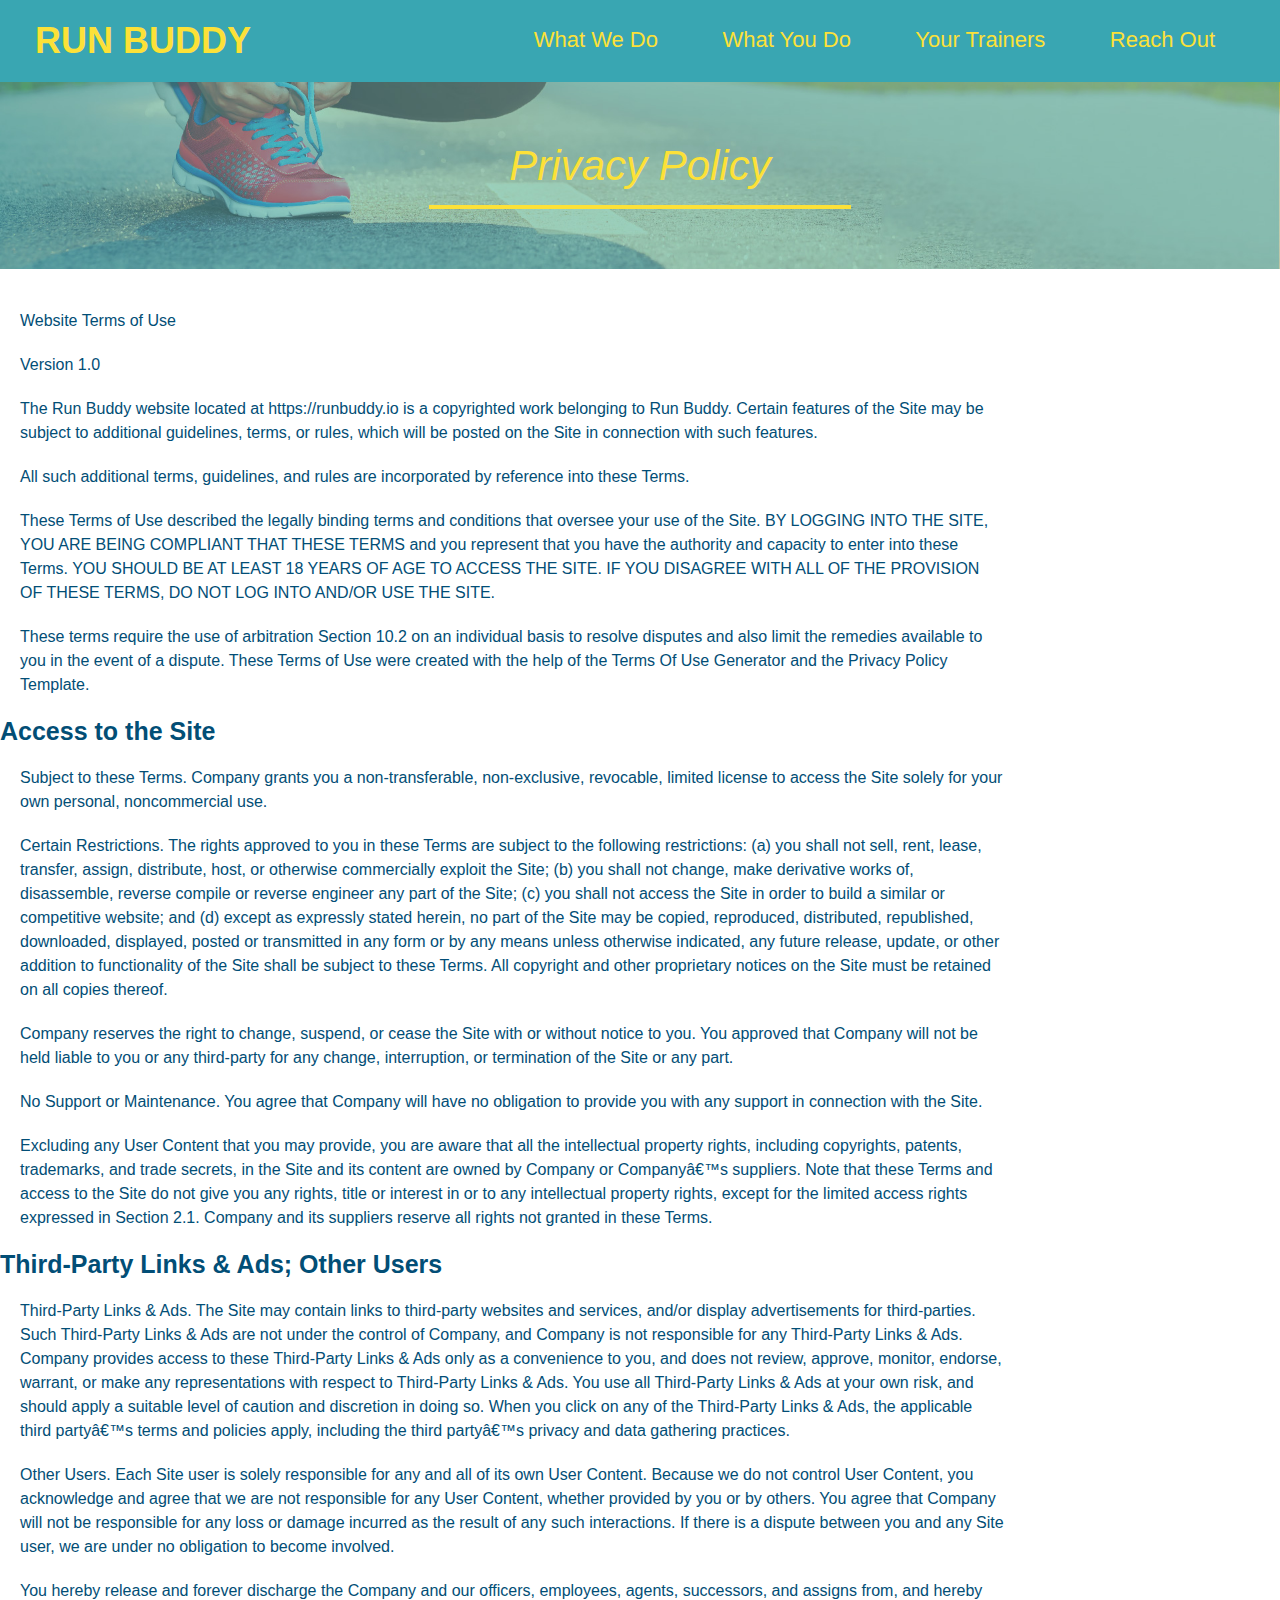
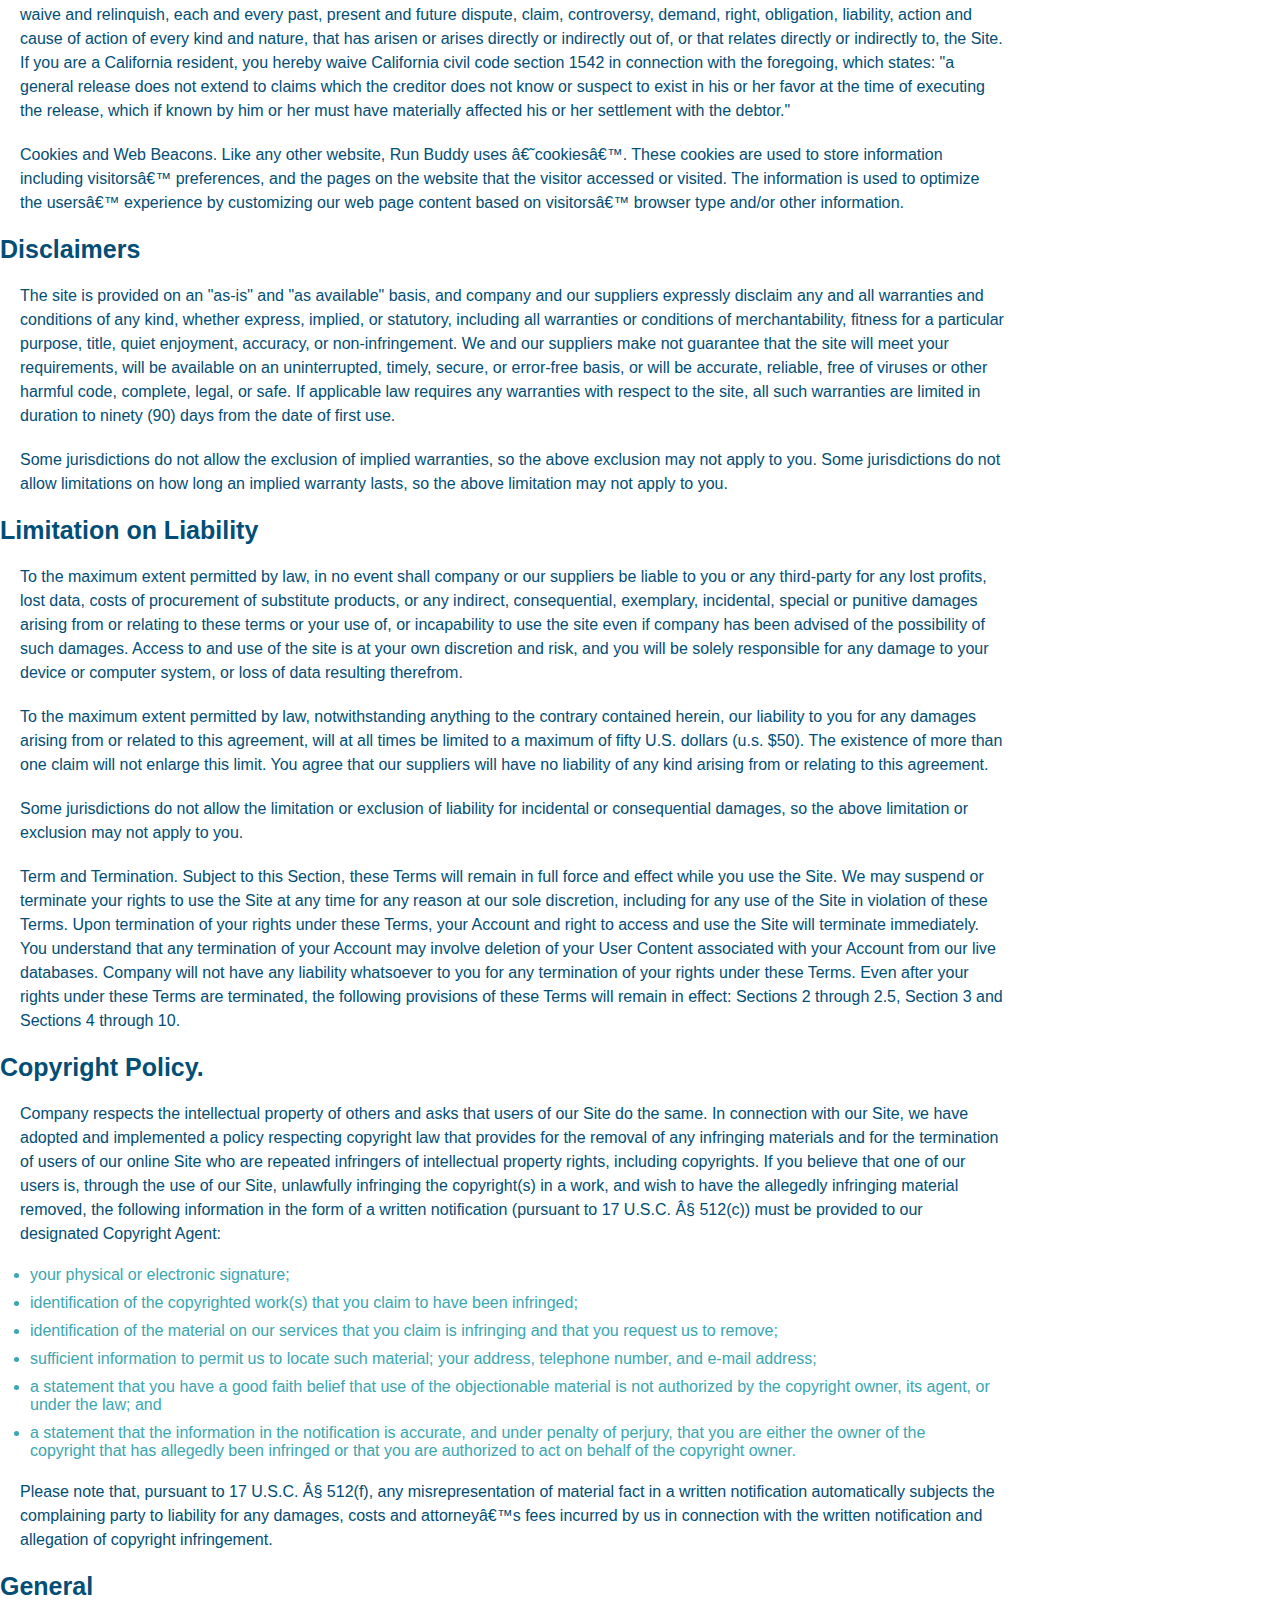
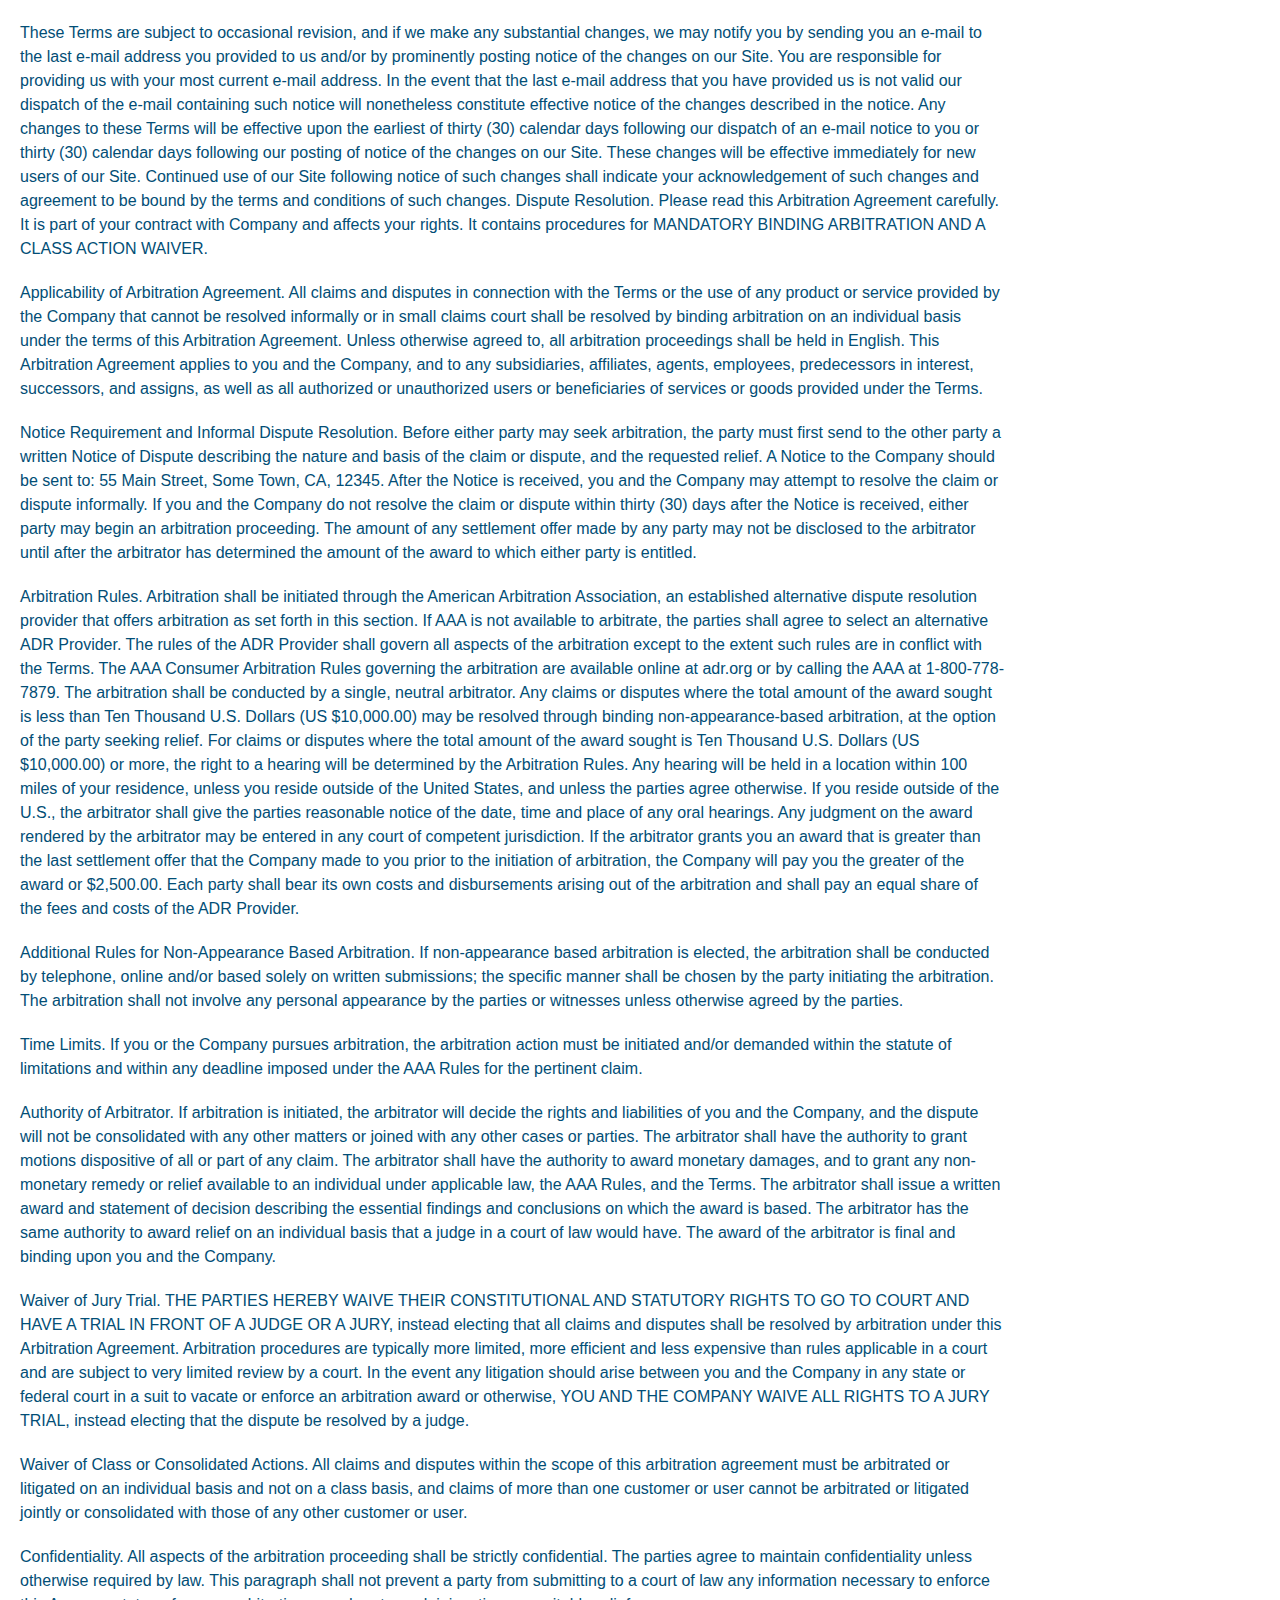
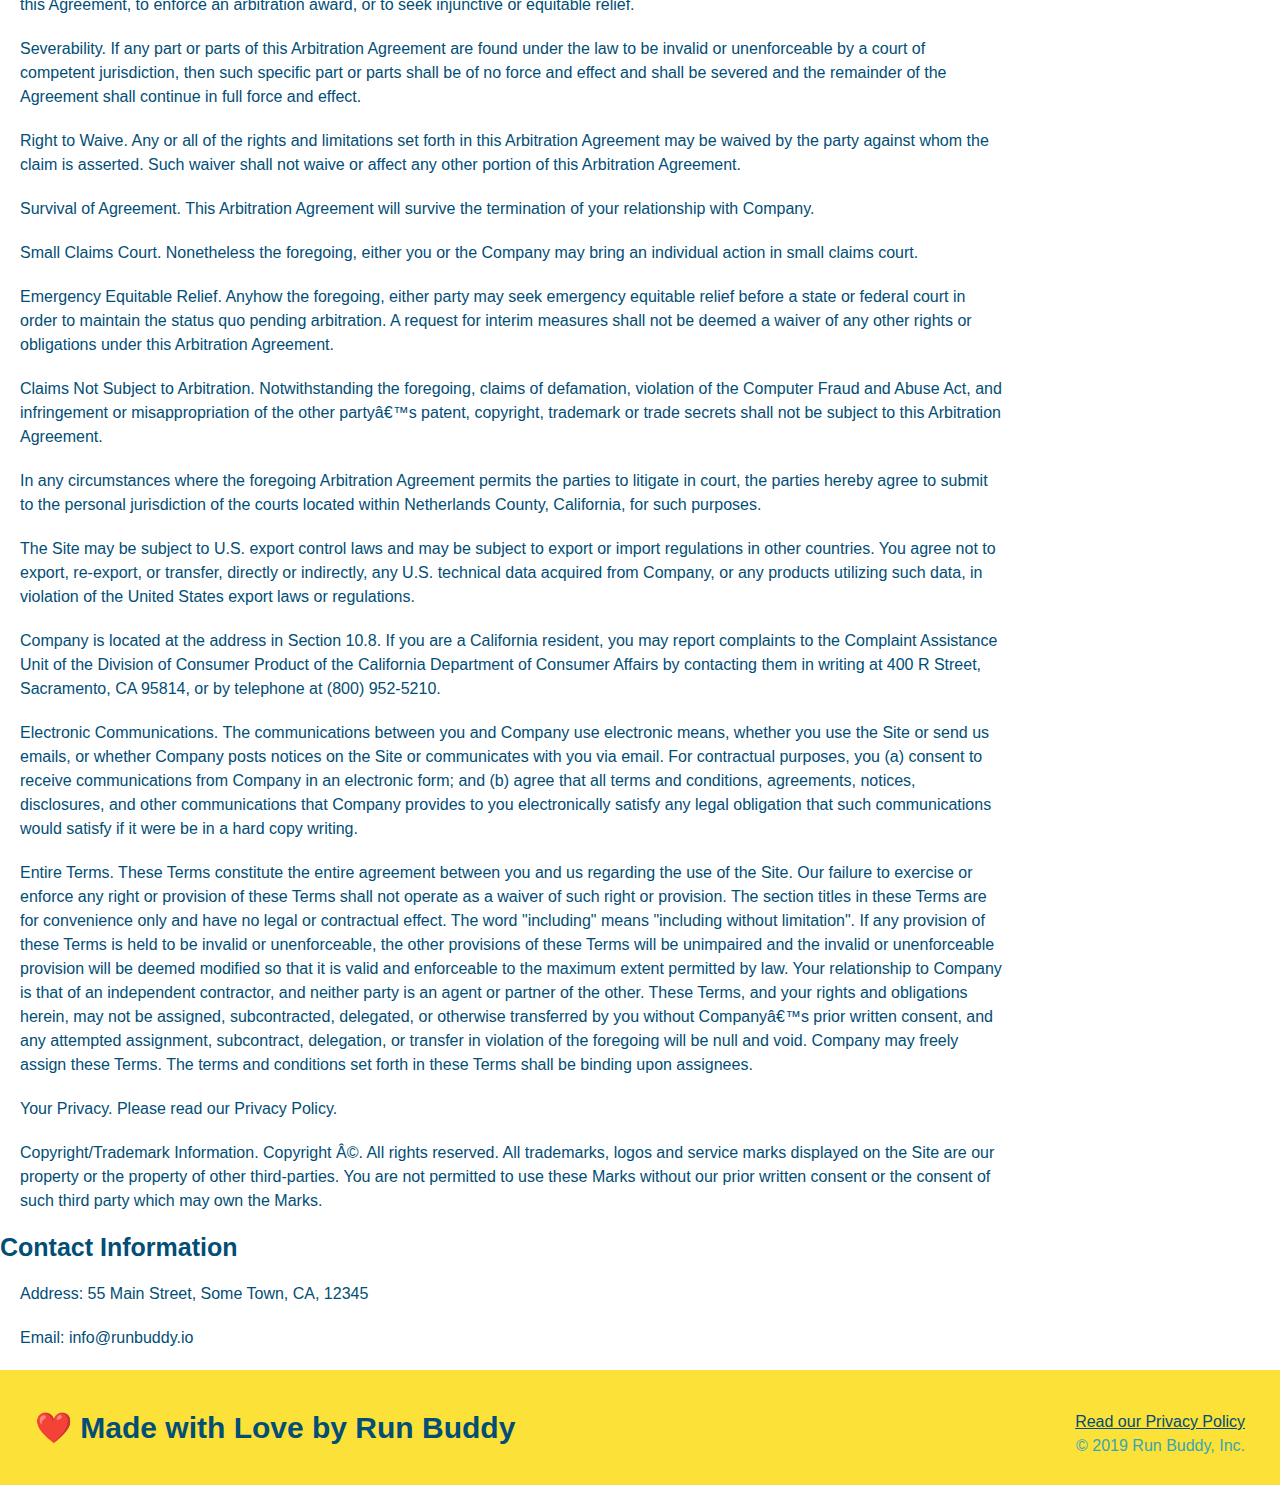
==== privacy-policy.html @ 6bcf32fe "Added Privacy Policy" ====
<!DOCTYPE html>
<html lang="en">
<head>
    <meta charset="UTF-8">
    <link rel="stylesheet" href="assets\style.css" />
    <link rel="stylesheet" href="assets/css/secondary-style.css" />
    <title>Privacy Policy-Run Buddy</title>
</head>
<body>
    <header>
        <h1>
            RUN BUDDY    
        </h1>
        <nav>
            <!-- Unordered List Element -->
            <ul>
                <!-- List Item Element -->
                <li>
                  <!-- Anchor Element -->
                  <a href="./index.html#what-we-do">What We Do</a>
                </li>
                <li>
                  <a href="./index.html#what-you-do">What You Do</a>
                </li>
                <li>
                  <a href="./index.html#your-trainer">Your Trainers</a>
                </li>
                <li>
                  <a href="./index.html#reach-out">Reach Out</a>
                </li>
            </ul>
        </nav>
    </header>
        <section class="hero">
            <h2 class="page-title">
                Privacy Policy
            </h2>
        </section>
        <article class="secondary-content">
            <p>
                Website Terms of Use
              </p>
        
              <p>
                Version 1.0
              </p>
        
              <p>
                The Run Buddy website located at https://runbuddy.io is a copyrighted work belonging to Run Buddy. Certain
                features of the Site may be subject to additional guidelines, terms, or rules, which will be posted on the Site
                in connection with such features.
              </p>
        
              <p>
                All such additional terms, guidelines, and rules are incorporated by reference into these Terms.
              </p>
        
              <p>
                These Terms of Use described the legally binding terms and conditions that oversee your use of the Site. BY
                LOGGING INTO THE SITE, YOU ARE BEING COMPLIANT THAT THESE TERMS and you represent that you have the authority
                and capacity to enter into these Terms. YOU SHOULD BE AT LEAST 18 YEARS OF AGE TO ACCESS THE SITE. IF YOU
                DISAGREE WITH ALL OF THE PROVISION OF THESE TERMS, DO NOT LOG INTO AND/OR USE THE SITE.
              </p>
        
              <p>
                These terms require the use of arbitration Section 10.2 on an individual basis to resolve disputes and also
                limit the remedies available to you in the event of a dispute. These Terms of Use were created with the help of
                the Terms Of Use Generator and the Privacy Policy Template.
              </p>
        
              <h3>
                Access to the Site
              </h3>
        
              <p>
                Subject to these Terms. Company grants you a non-transferable, non-exclusive, revocable, limited license to
                access the Site solely for your own personal, noncommercial use.
              </p>
        
              <p>
                Certain Restrictions. The rights approved to you in these Terms are subject to the following restrictions: (a)
                you shall not sell, rent, lease, transfer, assign, distribute, host, or otherwise commercially exploit the Site;
                (b) you shall not change, make derivative works of, disassemble, reverse compile or reverse engineer any part of
                the Site; (c) you shall not access the Site in order to build a similar or competitive website; and (d) except
                as expressly stated herein, no part of the Site may be copied, reproduced, distributed, republished, downloaded,
                displayed, posted or transmitted in any form or by any means unless otherwise indicated, any future release,
                update, or other addition to functionality of the Site shall be subject to these Terms. All copyright and other
                proprietary notices on the Site must be retained on all copies thereof.
              </p>
        
              <p>
                Company reserves the right to change, suspend, or cease the Site with or without notice to you. You approved
                that Company will not be held liable to you or any third-party for any change, interruption, or termination of
                the Site or any part.
              </p>
        
              <p>
                No Support or Maintenance. You agree that Company will have no obligation to provide you with any support in
                connection with the Site.
              </p>
        
              <p>
                Excluding any User Content that you may provide, you are aware that all the intellectual property rights,
                including copyrights, patents, trademarks, and trade secrets, in the Site and its content are owned by Company
                or Companyâ€™s suppliers. Note that these Terms and access to the Site do not give you any rights, title or
                interest in or to any intellectual property rights, except for the limited access rights expressed in Section
                2.1. Company and its suppliers reserve all rights not granted in these Terms.
              </p>
        
              <h3>
                Third-Party Links & Ads; Other Users
              </h3>
        
              <p>
                Third-Party Links & Ads. The Site may contain links to third-party websites and services, and/or display
                advertisements for third-parties. Such Third-Party Links & Ads are not under the control of Company, and Company
                is not responsible for any Third-Party Links & Ads. Company provides access to these Third-Party Links & Ads
                only as a convenience to you, and does not review, approve, monitor, endorse, warrant, or make any
                representations with respect to Third-Party Links & Ads. You use all Third-Party Links & Ads at your own risk,
                and should apply a suitable level of caution and discretion in doing so. When you click on any of the
                Third-Party Links & Ads, the applicable third partyâ€™s terms and policies apply, including the third partyâ€™s
                privacy and data gathering practices.
              </p>
        
              <p>
                Other Users. Each Site user is solely responsible for any and all of its own User Content. Because we do not
                control User Content, you acknowledge and agree that we are not responsible for any User Content, whether
                provided by you or by others. You agree that Company will not be responsible for any loss or damage incurred as
                the result of any such interactions. If there is a dispute between you and any Site user, we are under no
                obligation to become involved.
              </p>
        
              <p>
                You hereby release and forever discharge the Company and our officers, employees, agents, successors, and
                assigns from, and hereby waive and relinquish, each and every past, present and future dispute, claim,
                controversy, demand, right, obligation, liability, action and cause of action of every kind and nature, that has
                arisen or arises directly or indirectly out of, or that relates directly or indirectly to, the Site. If you are
                a California resident, you hereby waive California civil code section 1542 in connection with the foregoing,
                which states: "a general release does not extend to claims which the creditor does not know or suspect to exist
                in his or her favor at the time of executing the release, which if known by him or her must have materially
                affected his or her settlement with the debtor."
              </p>
        
              <p>
                Cookies and Web Beacons. Like any other website, Run Buddy uses â€˜cookiesâ€™. These cookies are used to store
                information including visitorsâ€™ preferences, and the pages on the website that the visitor accessed or visited.
                The information is used to optimize the usersâ€™ experience by customizing our web page content based on visitorsâ€™
                browser type and/or other information.
              </p>
        
              <h3>
                Disclaimers
              </h3>
        
              <p>
                The site is provided on an "as-is" and "as available" basis, and company and our suppliers expressly disclaim
                any and all warranties and conditions of any kind, whether express, implied, or statutory, including all
                warranties or conditions of merchantability, fitness for a particular purpose, title, quiet enjoyment, accuracy,
                or non-infringement. We and our suppliers make not guarantee that the site will meet your requirements, will be
                available on an uninterrupted, timely, secure, or error-free basis, or will be accurate, reliable, free of
                viruses or other harmful code, complete, legal, or safe. If applicable law requires any warranties with respect
                to the site, all such warranties are limited in duration to ninety (90) days from the date of first use.
              </p>
        
              <p>
                Some jurisdictions do not allow the exclusion of implied warranties, so the above exclusion may not apply to
                you. Some jurisdictions do not allow limitations on how long an implied warranty lasts, so the above limitation
                may not apply to you.
              </p>
        
              <h3>
                Limitation on Liability
              </h3>
        
              <p>
                To the maximum extent permitted by law, in no event shall company or our suppliers be liable to you or any
                third-party for any lost profits, lost data, costs of procurement of substitute products, or any indirect,
                consequential, exemplary, incidental, special or punitive damages arising from or relating to these terms or
                your use of, or incapability to use the site even if company has been advised of the possibility of such
                damages. Access to and use of the site is at your own discretion and risk, and you will be solely responsible
                for any damage to your device or computer system, or loss of data resulting therefrom.
              </p>
        
              <p>
                To the maximum extent permitted by law, notwithstanding anything to the contrary contained herein, our liability
                to you for any damages arising from or related to this agreement, will at all times be limited to a maximum of
                fifty U.S. dollars (u.s. $50). The existence of more than one claim will not enlarge this limit. You agree that
                our suppliers will have no liability of any kind arising from or relating to this agreement.
              </p>
        
              <p>
                Some jurisdictions do not allow the limitation or exclusion of liability for incidental or consequential
                damages, so the above limitation or exclusion may not apply to you.
              </p>
        
              <p>
                Term and Termination. Subject to this Section, these Terms will remain in full force and effect while you use
                the Site. We may suspend or terminate your rights to use the Site at any time for any reason at our sole
                discretion, including for any use of the Site in violation of these Terms. Upon termination of your rights under
                these Terms, your Account and right to access and use the Site will terminate immediately. You understand that
                any termination of your Account may involve deletion of your User Content associated with your Account from our
                live databases. Company will not have any liability whatsoever to you for any termination of your rights under
                these Terms. Even after your rights under these Terms are terminated, the following provisions of these Terms
                will remain in effect: Sections 2 through 2.5, Section 3 and Sections 4 through 10.
              </p>
        
              <h3>
                Copyright Policy.
              </h3>
        
              <p>
                Company respects the intellectual property of others and asks that users of our Site do the same. In connection
                with our Site, we have adopted and implemented a policy respecting copyright law that provides for the removal
                of any infringing materials and for the termination of users of our online Site who are repeated infringers of
                intellectual property rights, including copyrights. If you believe that one of our users is, through the use of
                our Site, unlawfully infringing the copyright(s) in a work, and wish to have the allegedly infringing material
                removed, the following information in the form of a written notification (pursuant to 17 U.S.C. Â§ 512(c)) must
                be provided to our designated Copyright Agent:
              </p>
        
              <ul>
                <li>
                  your physical or electronic signature;
                </li>
                <li>
                  identification of the copyrighted work(s) that you claim to have been infringed;
                </li>
                <li>
                  identification of the material on our services that you claim is infringing and that you request us to remove;
                </li>
                <li>
                  sufficient information to permit us to locate such material; your address, telephone number, and e-mail
                  address;
                </li>
                <li>
                  a statement that you have a good faith belief that use of the objectionable material is not authorized by the
                  copyright owner, its agent, or under the law; and
                </li>
                <li>
                  a statement that the information in the notification is accurate, and under penalty of perjury, that you are
                  either the owner of the copyright that has allegedly been infringed or that you are authorized to act on
                  behalf of the copyright owner.
                </li>
              </ul>
        
              <p>
                Please note that, pursuant to 17 U.S.C. Â§ 512(f), any misrepresentation of material fact in a written
                notification automatically subjects the complaining party to liability for any damages, costs and attorneyâ€™s
                fees incurred by us in connection with the written notification and allegation of copyright infringement.
              </p>
        
              <h3>
                General
              </h3>
        
              <p>
                These Terms are subject to occasional revision, and if we make any substantial changes, we may notify you by
                sending you an e-mail to the last e-mail address you provided to us and/or by prominently posting notice of the
                changes on our Site. You are responsible for providing us with your most current e-mail address. In the event
                that the last e-mail address that you have provided us is not valid our dispatch of the e-mail containing such
                notice will nonetheless constitute effective notice of the changes described in the notice. Any changes to these
                Terms will be effective upon the earliest of thirty (30) calendar days following our dispatch of an e-mail
                notice to you or thirty (30) calendar days following our posting of notice of the changes on our Site. These
                changes will be effective immediately for new users of our Site. Continued use of our Site following notice of
                such changes shall indicate your acknowledgement of such changes and agreement to be bound by the terms and
                conditions of such changes. Dispute Resolution. Please read this Arbitration Agreement carefully. It is part of
                your contract with Company and affects your rights. It contains procedures for MANDATORY BINDING ARBITRATION AND
                A CLASS ACTION WAIVER.
              </p>
        
              <p>
                Applicability of Arbitration Agreement. All claims and disputes in connection with the Terms or the use of any
                product or service provided by the Company that cannot be resolved informally or in small claims court shall be
                resolved by binding arbitration on an individual basis under the terms of this Arbitration Agreement. Unless
                otherwise agreed to, all arbitration proceedings shall be held in English. This Arbitration Agreement applies to
                you and the Company, and to any subsidiaries, affiliates, agents, employees, predecessors in interest,
                successors, and assigns, as well as all authorized or unauthorized users or beneficiaries of services or goods
                provided under the Terms.
              </p>
        
              <p>
                Notice Requirement and Informal Dispute Resolution. Before either party may seek arbitration, the party must
                first send to the other party a written Notice of Dispute describing the nature and basis of the claim or
                dispute, and the requested relief. A Notice to the Company should be sent to: 55 Main Street, Some Town, CA,
                12345. After the Notice is received, you and the Company may attempt to resolve the claim or dispute informally.
                If you and the Company do not resolve the claim or dispute within thirty (30) days after the Notice is received,
                either party may begin an arbitration proceeding. The amount of any settlement offer made by any party may not
                be disclosed to the arbitrator until after the arbitrator has determined the amount of the award to which either
                party is entitled.
              </p>
        
              <p>
                Arbitration Rules. Arbitration shall be initiated through the American Arbitration Association, an established
                alternative dispute resolution provider that offers arbitration as set forth in this section. If AAA is not
                available to arbitrate, the parties shall agree to select an alternative ADR Provider. The rules of the ADR
                Provider shall govern all aspects of the arbitration except to the extent such rules are in conflict with the
                Terms. The AAA Consumer Arbitration Rules governing the arbitration are available online at adr.org or by
                calling the AAA at 1-800-778-7879. The arbitration shall be conducted by a single, neutral arbitrator. Any
                claims or disputes where the total amount of the award sought is less than Ten Thousand U.S. Dollars (US
                $10,000.00) may be resolved through binding non-appearance-based arbitration, at the option of the party seeking
                relief. For claims or disputes where the total amount of the award sought is Ten Thousand U.S. Dollars (US
                $10,000.00) or more, the right to a hearing will be determined by the Arbitration Rules. Any hearing will be
                held in a location within 100 miles of your residence, unless you reside outside of the United States, and
                unless the parties agree otherwise. If you reside outside of the U.S., the arbitrator shall give the parties
                reasonable notice of the date, time and place of any oral hearings. Any judgment on the award rendered by the
                arbitrator may be entered in any court of competent jurisdiction. If the arbitrator grants you an award that is
                greater than the last settlement offer that the Company made to you prior to the initiation of arbitration, the
                Company will pay you the greater of the award or $2,500.00. Each party shall bear its own costs and
                disbursements arising out of the arbitration and shall pay an equal share of the fees and costs of the ADR
                Provider.
              </p>
        
              <p>
                Additional Rules for Non-Appearance Based Arbitration. If non-appearance based arbitration is elected, the
                arbitration shall be conducted by telephone, online and/or based solely on written submissions; the specific
                manner shall be chosen by the party initiating the arbitration. The arbitration shall not involve any personal
                appearance by the parties or witnesses unless otherwise agreed by the parties.
              </p>
        
              <p>
                Time Limits. If you or the Company pursues arbitration, the arbitration action must be initiated and/or demanded
                within the statute of limitations and within any deadline imposed under the AAA Rules for the pertinent claim.
              </p>
        
              <p>
                Authority of Arbitrator. If arbitration is initiated, the arbitrator will decide the rights and liabilities of
                you and the Company, and the dispute will not be consolidated with any other matters or joined with any other
                cases or parties. The arbitrator shall have the authority to grant motions dispositive of all or part of any
                claim. The arbitrator shall have the authority to award monetary damages, and to grant any non-monetary remedy
                or relief available to an individual under applicable law, the AAA Rules, and the Terms. The arbitrator shall
                issue a written award and statement of decision describing the essential findings and conclusions on which the
                award is based. The arbitrator has the same authority to award relief on an individual basis that a judge in a
                court of law would have. The award of the arbitrator is final and binding upon you and the Company.
              </p>
        
              <p>
                Waiver of Jury Trial. THE PARTIES HEREBY WAIVE THEIR CONSTITUTIONAL AND STATUTORY RIGHTS TO GO TO COURT AND HAVE
                A TRIAL IN FRONT OF A JUDGE OR A JURY, instead electing that all claims and disputes shall be resolved by
                arbitration under this Arbitration Agreement. Arbitration procedures are typically more limited, more efficient
                and less expensive than rules applicable in a court and are subject to very limited review by a court. In the
                event any litigation should arise between you and the Company in any state or federal court in a suit to vacate
                or enforce an arbitration award or otherwise, YOU AND THE COMPANY WAIVE ALL RIGHTS TO A JURY TRIAL, instead
                electing that the dispute be resolved by a judge.
              </p>
        
              <p>
                Waiver of Class or Consolidated Actions. All claims and disputes within the scope of this arbitration agreement
                must be arbitrated or litigated on an individual basis and not on a class basis, and claims of more than one
                customer or user cannot be arbitrated or litigated jointly or consolidated with those of any other customer or
                user.
              </p>
        
              <p>
                Confidentiality. All aspects of the arbitration proceeding shall be strictly confidential. The parties agree to
                maintain confidentiality unless otherwise required by law. This paragraph shall not prevent a party from
                submitting to a court of law any information necessary to enforce this Agreement, to enforce an arbitration
                award, or to seek injunctive or equitable relief.
              </p>
        
              <p>
                Severability. If any part or parts of this Arbitration Agreement are found under the law to be invalid or
                unenforceable by a court of competent jurisdiction, then such specific part or parts shall be of no force and
                effect and shall be severed and the remainder of the Agreement shall continue in full force and effect.
              </p>
        
              <p>
                Right to Waive. Any or all of the rights and limitations set forth in this Arbitration Agreement may be waived
                by the party against whom the claim is asserted. Such waiver shall not waive or affect any other portion of this
                Arbitration Agreement.
              </p>
        
              <p>
                Survival of Agreement. This Arbitration Agreement will survive the termination of your relationship with
                Company.
              </p>
        
              <p>
                Small Claims Court. Nonetheless the foregoing, either you or the Company may bring an individual action in small
                claims court.
              </p>
        
              <p>
                Emergency Equitable Relief. Anyhow the foregoing, either party may seek emergency equitable relief before a
                state or federal court in order to maintain the status quo pending arbitration. A request for interim measures
                shall not be deemed a waiver of any other rights or obligations under this Arbitration Agreement.
              </p>
        
              <p>
                Claims Not Subject to Arbitration. Notwithstanding the foregoing, claims of defamation, violation of the
                Computer Fraud and Abuse Act, and infringement or misappropriation of the other partyâ€™s patent, copyright,
                trademark or trade secrets shall not be subject to this Arbitration Agreement.
              </p>
        
              <p>
                In any circumstances where the foregoing Arbitration Agreement permits the parties to litigate in court, the
                parties hereby agree to submit to the personal jurisdiction of the courts located within Netherlands County,
                California, for such purposes.
              </p>
        
              <p>
                The Site may be subject to U.S. export control laws and may be subject to export or import regulations in other
                countries. You agree not to export, re-export, or transfer, directly or indirectly, any U.S. technical data
                acquired from Company, or any products utilizing such data, in violation of the United States export laws or
                regulations.
              </p>
        
              <p>
                Company is located at the address in Section 10.8. If you are a California resident, you may report complaints
                to the Complaint Assistance Unit of the Division of Consumer Product of the California Department of Consumer
                Affairs by contacting them in writing at 400 R Street, Sacramento, CA 95814, or by telephone at (800) 952-5210.
              </p>
        
              <p>
                Electronic Communications. The communications between you and Company use electronic means, whether you use the
                Site or send us emails, or whether Company posts notices on the Site or communicates with you via email. For
                contractual purposes, you (a) consent to receive communications from Company in an electronic form; and (b)
                agree that all terms and conditions, agreements, notices, disclosures, and other communications that Company
                provides to you electronically satisfy any legal obligation that such communications would satisfy if it were be
                in a hard copy writing.
              </p>
        
              <p>
                Entire Terms. These Terms constitute the entire agreement between you and us regarding the use of the Site. Our
                failure to exercise or enforce any right or provision of these Terms shall not operate as a waiver of such right
                or provision. The section titles in these Terms are for convenience only and have no legal or contractual
                effect. The word "including" means "including without limitation". If any provision of these Terms is held to be
                invalid or unenforceable, the other provisions of these Terms will be unimpaired and the invalid or
                unenforceable provision will be deemed modified so that it is valid and enforceable to the maximum extent
                permitted by law. Your relationship to Company is that of an independent contractor, and neither party is an
                agent or partner of the other. These Terms, and your rights and obligations herein, may not be assigned,
                subcontracted, delegated, or otherwise transferred by you without Companyâ€™s prior written consent, and any
                attempted assignment, subcontract, delegation, or transfer in violation of the foregoing will be null and void.
                Company may freely assign these Terms. The terms and conditions set forth in these Terms shall be binding upon
                assignees.
              </p>
        
              <p>
                Your Privacy. Please read our Privacy Policy.
              </p>
        
              <p>
                Copyright/Trademark Information. Copyright Â©. All rights reserved. All trademarks, logos and service marks
                displayed on the Site are our property or the property of other third-parties. You are not permitted to use
                these Marks without our prior written consent or the consent of such third party which may own the Marks.
              </p>
        
              <h3>
                Contact Information
              </h3>
        
              <p>
                Address: 55 Main Street, Some Town, CA, 12345
              </p>
        
              <p>
                Email: info@runbuddy.io
              </p>
        </article>
    <footer>
        <h2>❤️ Made with Love by Run Buddy</h2>
         <div>
            <a href="#">Read our Privacy Policy</a><br />
             &copy; 2019 Run Buddy, Inc.
         </div>
    </footer>  
</body>
</html>
---- assets/css/secondary-style.css ----
.hero {
    background-position: bottom;
    height: auto;
    text-align: center;
    margin-bottom: 40px;
  }
  .hero h2 {
      color: #fce138;
      display: inline-block;
      border-bottom: 4px solid #fce138;
      padding: 0 80px 15px 80px;
      font-weight: normal;
      font-size: 42px;
      font-style: italic;
  }
  .secondary-content {
      width: 80%;
      margin: center;
      color: #024e76;
  }
  .secondary-content h3 {
      font-size: 25px;
      
  }
  .secondary-content p{
      font-size: 16px;
      line-height: 1.5;
      margin: 20px 20px;
  }
  .secondary-content ul {
      margin: 15px 20px;
  }
  .secondary-content li {
      color: #39a6b2;
      margin: 10px;
  }
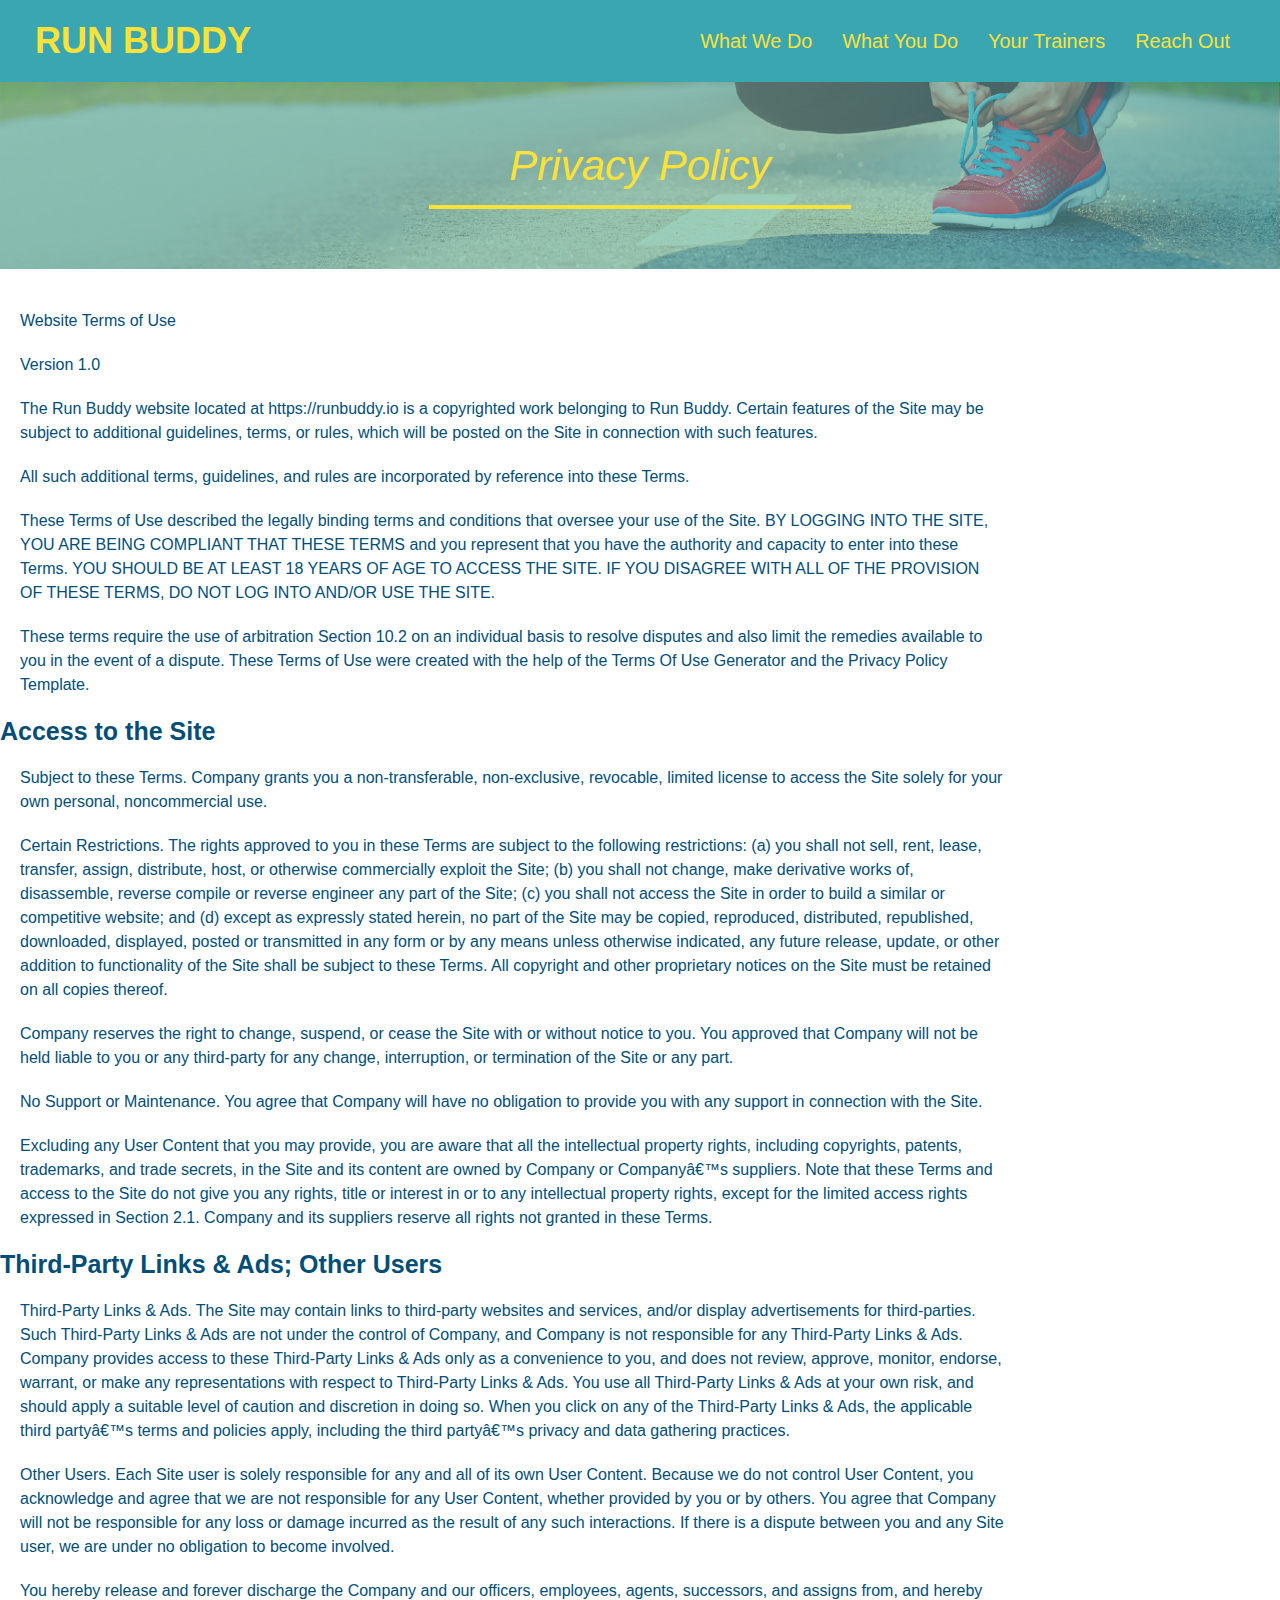
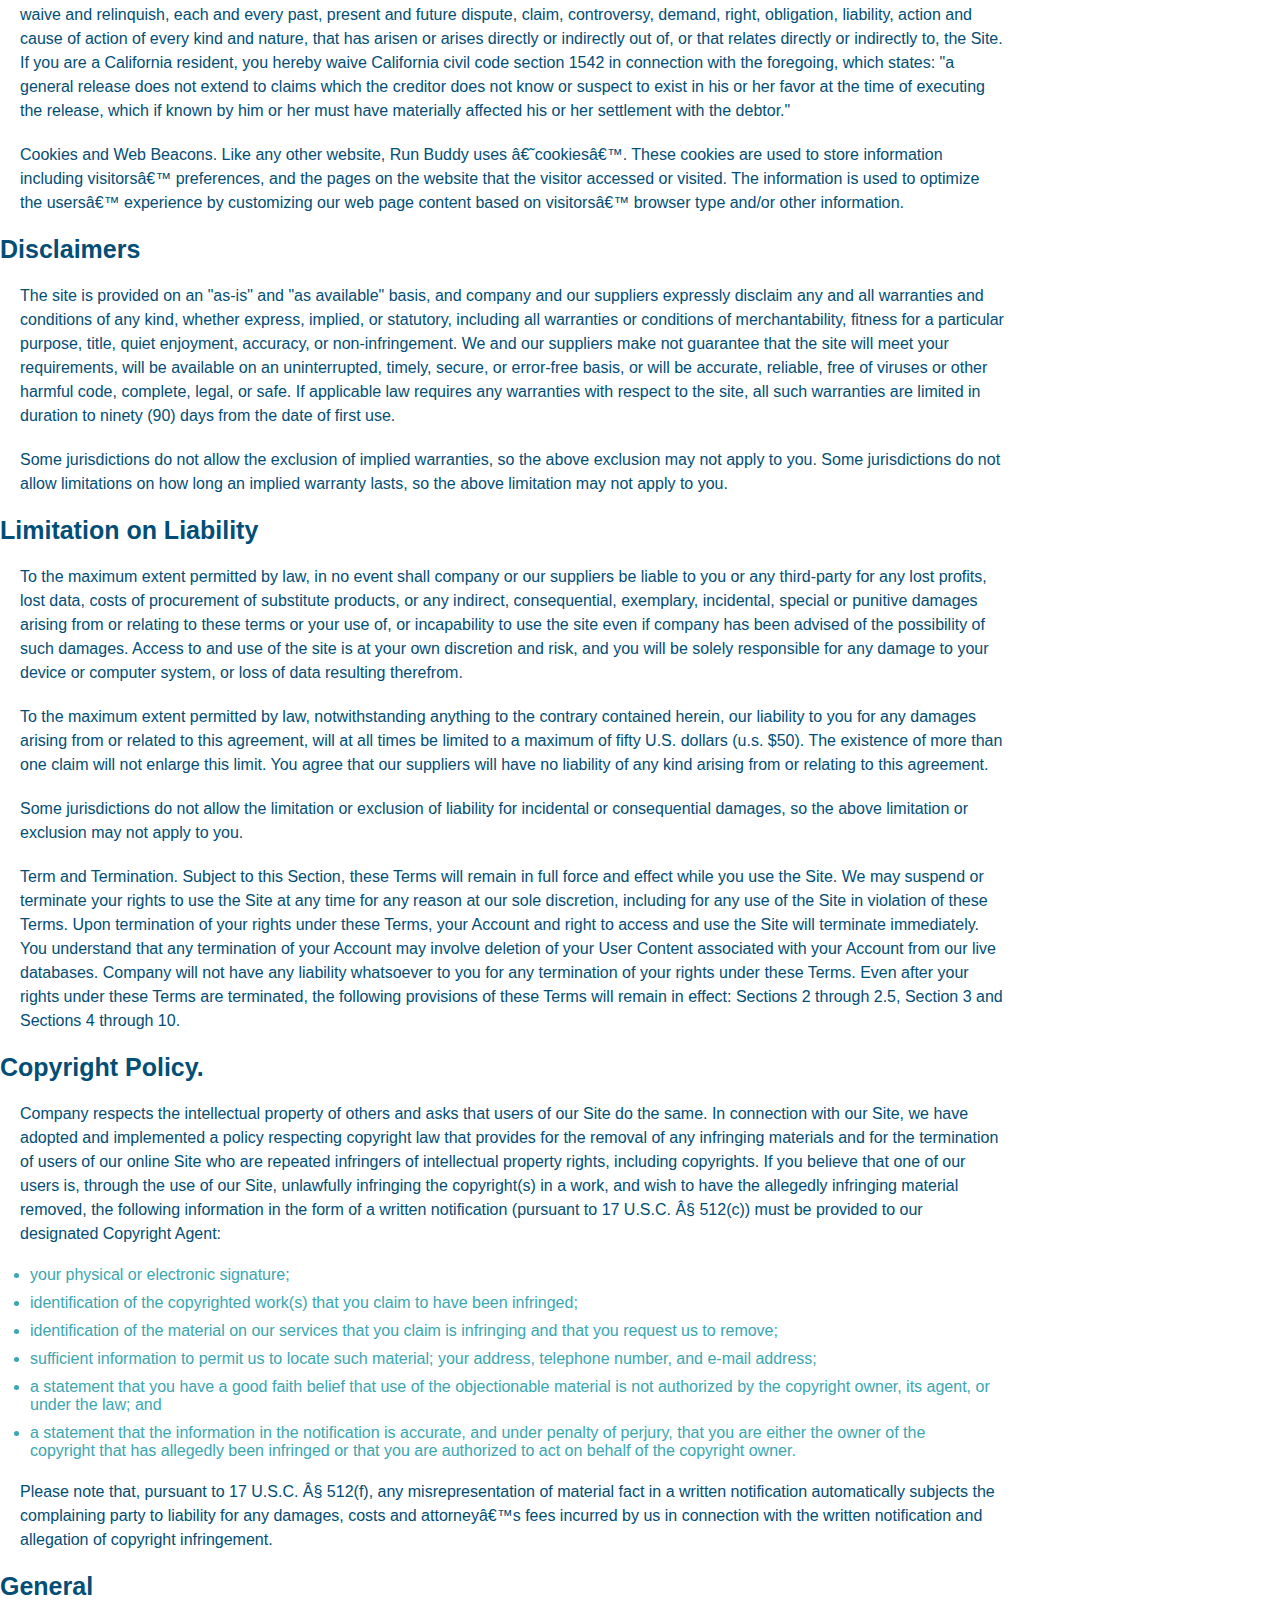
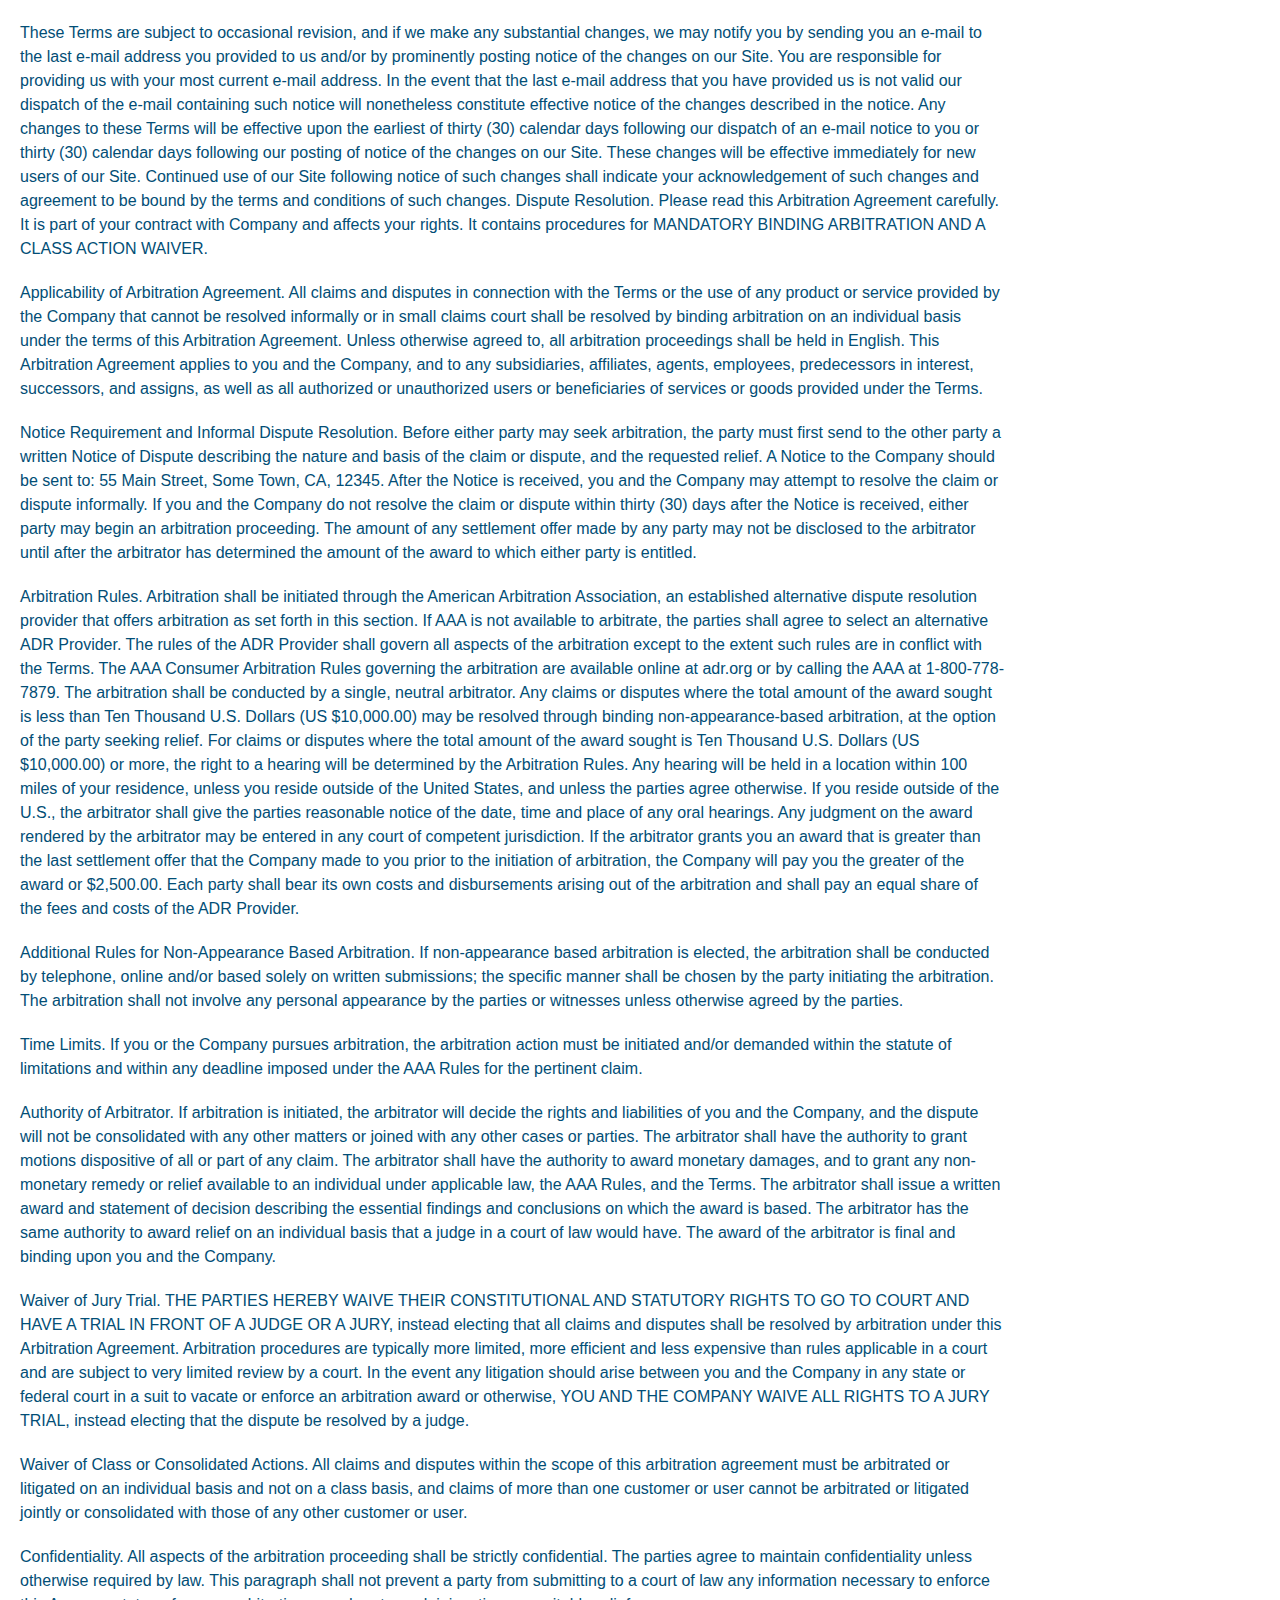
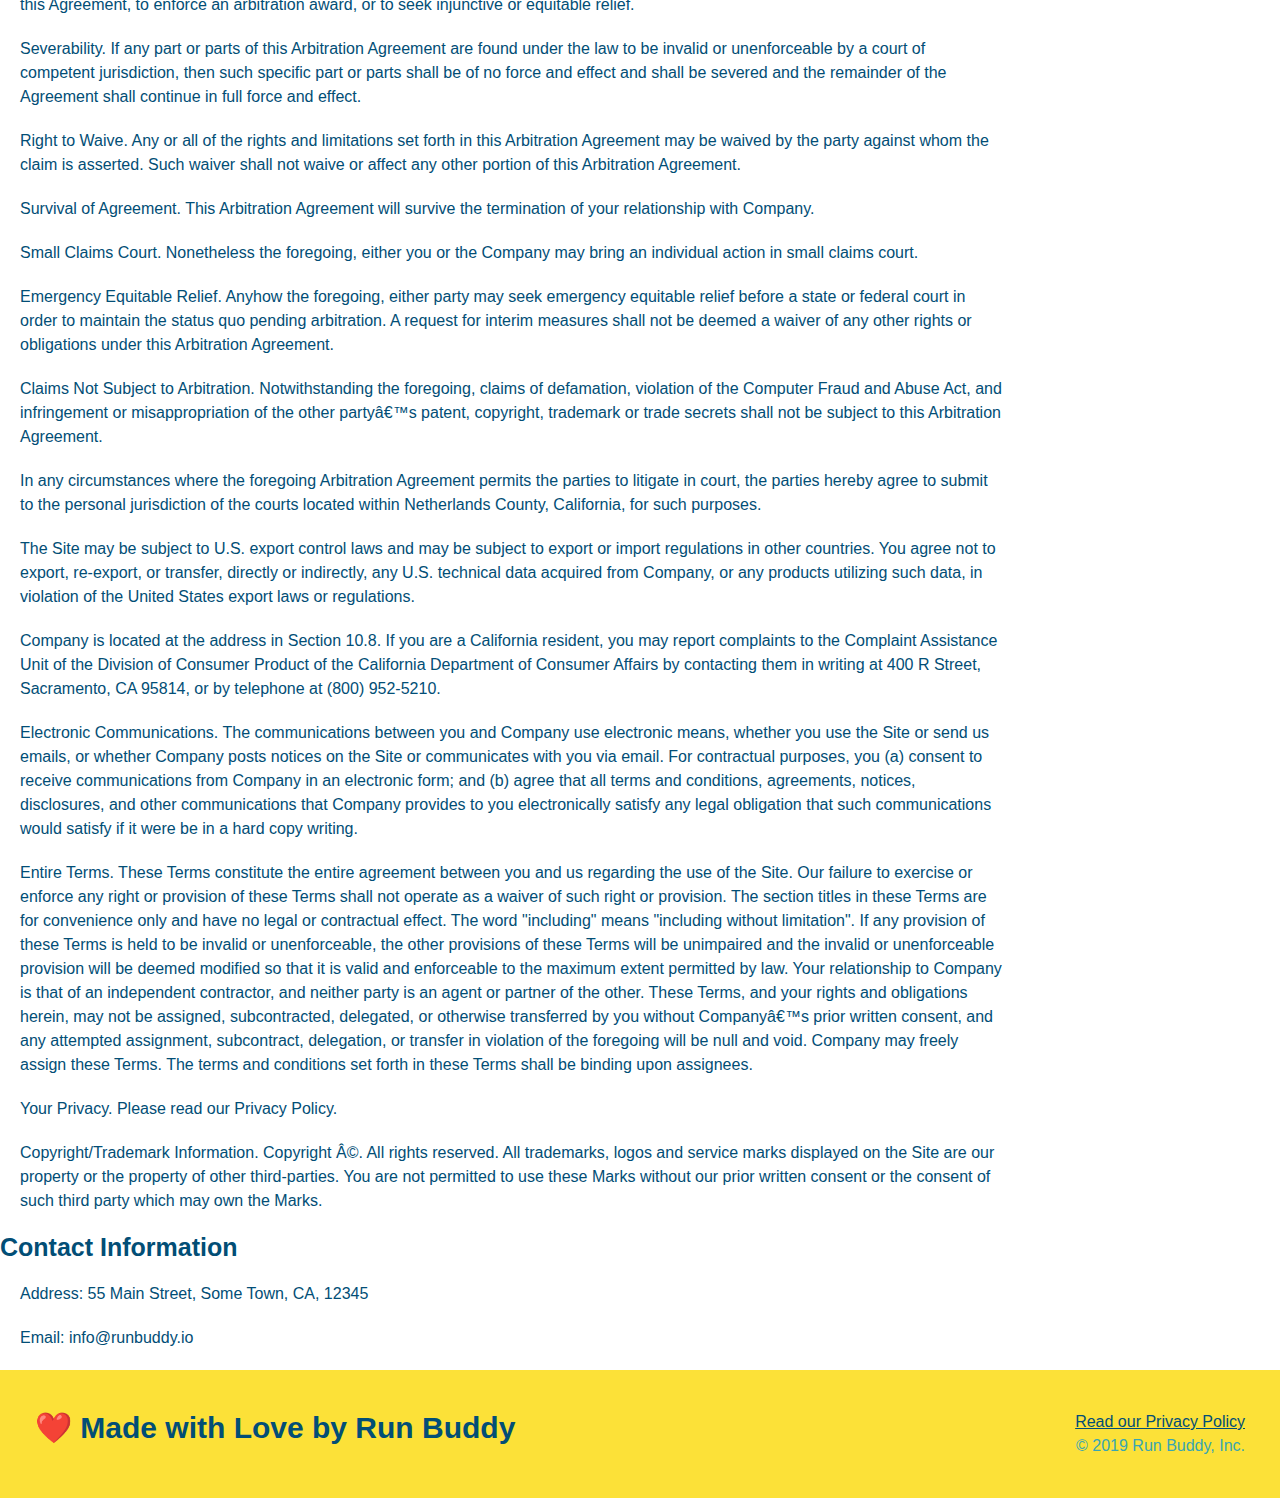
==== commit ed667d48: "added mediaqueries" ====
--- a/privacy-policy.html
+++ b/privacy-policy.html
@@ -2,6 +2,7 @@
 <html lang="en">
 <head>
     <meta charset="UTF-8">
+    <meta name="viewport" content="width=device-width, initial-scale=1.0" />
     <link rel="stylesheet" href="assets\style.css" />
     <link rel="stylesheet" href="assets/css/secondary-style.css" />
     <title>Privacy Policy-Run Buddy</title>
